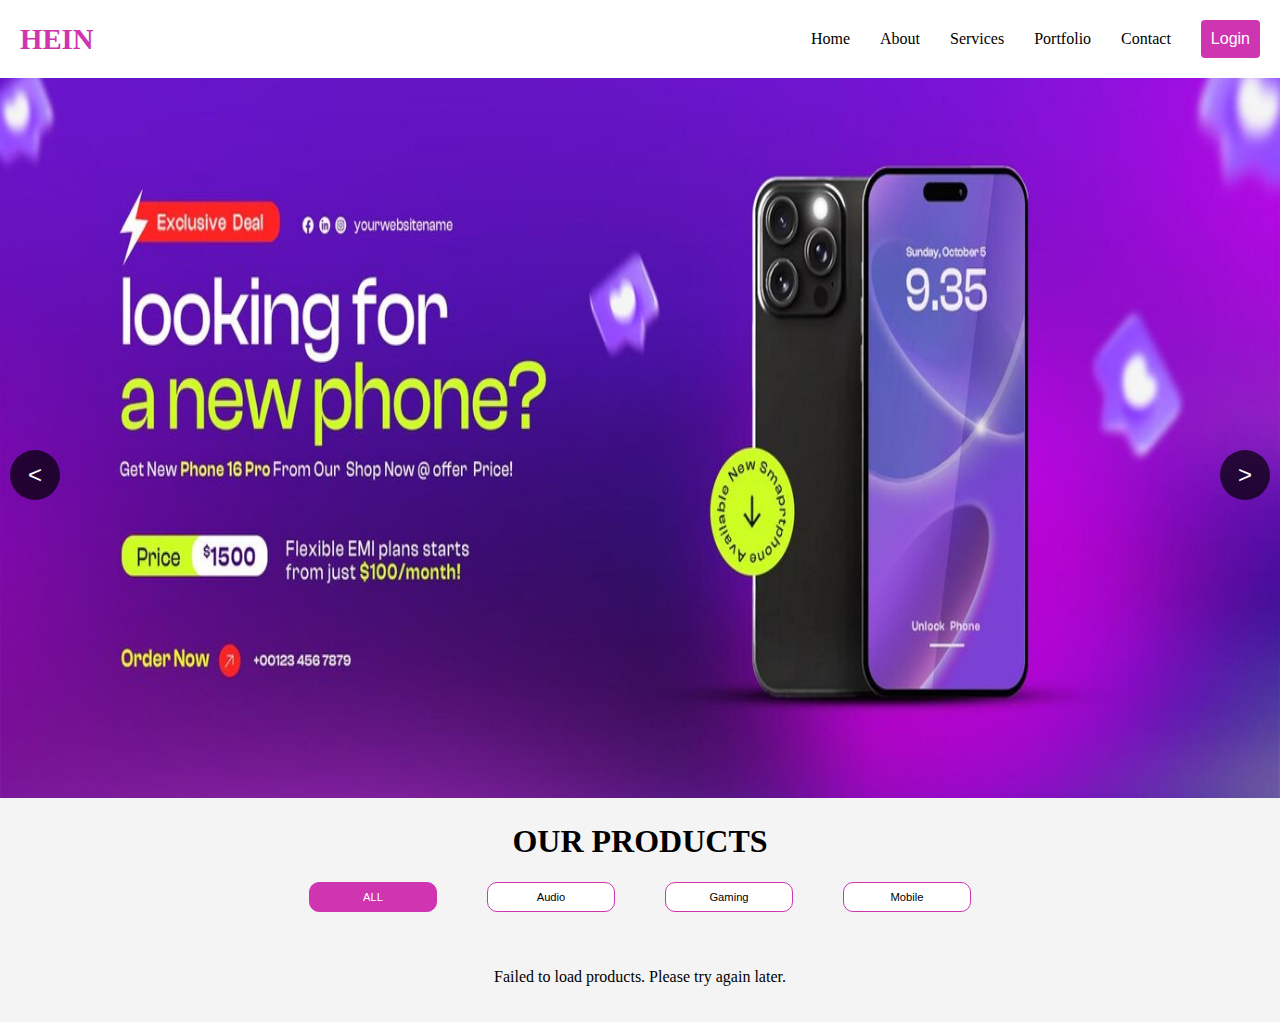
==== index.html @ cd0ab487 "get_ALL" ====
<!DOCTYPE html>
<html lang="en">
  <head>
    <meta charset="UTF-8" />
    <meta name="viewport" content="width=device-width, initial-scale=1.0" />
    <title>E-commerce</title>
    <link rel="stylesheet" href="style.css" />
    <link
      rel="stylesheet"
      href="https://cdnjs.cloudflare.com/ajax/libs/font-awesome/6.7.2/css/all.min.css"
    />
  </head>
  <body>
    <header>
      <a href="#" class="logo">HEIN</a>
      <button id="menuToggle" class="menuToggle">☰</button>
      <nav id="navMenu">
        <a href="#home">Home</a>
        <a href="#about">About</a>
        <a href="#services">Services</a>
        <a href="#portfolio">Portfolio</a>
        <a href="#contact">Contact</a>
        <i
          id="Icon"
          class="fa-solid fa-cart-shopping"
          style="font-size: 24px; color: #cf35b0; display: none"
        ></i>
        <section id="userSection">
          <button class="btn" id="loginButton" style="display: none">
            Login
          </button>
        </section>
        <button class="btn" id="logoutButton" style="display: none">
          logout
        </button>
      </nav>
    </header>

    <main>
      <section id="sliderSection">
        <img id="sliderImg" src="th.jpeg" alt="Slider Image" />
        <div class="sliderButtons">
          <button id="prev">&lt;</button>
          <button id="next">&gt;</button>
        </div>
      </section>
      <section
        style="display: flex; flex-direction: column; align-items: center"
      >
        <h1>OUR PRODUCTS</h1>

        <div class="buttons">
          <div class="buttons">
            <button class="filter act" onclick="filterProducts('all')">
              ALL
            </button>
            <button class="filter" onclick="filterProducts('audio')">
              Audio
            </button>
            <button class="filter" onclick="filterProducts('gaming')">
              Gaming
            </button>
            <button class="filter" onclick="filterProducts('mobile')">
              Mobile
            </button>
          </div>
        </div>
      </section>

      <section class="cardContainer"></section>
    </main>

    <script src="script.js"></script>
  </body>
</html>
---- style.css ----
:root {
  --main-color: #cf35b0;
  --padding: 20px 20px;
}
body,
html {
  margin: 0;
  padding: 0;
  overflow-x: hidden;
  background-color: #f4f4f4;
}
/*******************Login***********/
.login-container {
  background: #fff;
  padding: 20px;
  border-radius: 8px;
  box-shadow: 0 4px 8px rgba(0, 0, 0, 0.1);
  width: 300px;
  text-align: center;
}

h2 {
  margin-bottom: 20px;
}

.input-group {
  margin-bottom: 15px;
  text-align: left;
}

.input-group label {
  display: block;
  margin-bottom: 5px;
  font-size: 14px;
  color: #333;
}

.input-group input {
  width: 100%;
  padding: 10px;
  font-size: 14px;
  border: 1px solid #ddd;
  border-radius: 4px;
  box-sizing: border-box;
}

.input-group input:focus {
  border-color: var(--main-color);
  outline: none;
}

.btn {
  background-color: var(--main-color);
  color: white;
  border: none;
  padding: 10px;
  width: 100%;
  border-radius: 4px;
  cursor: pointer;
  font-size: 16px;
}

.btn:hover {
  background-color: #b300a4;
}

.footer {
  margin-top: 15px;
  font-size: 12px;
  color: #555;
}

/****************Home Page ************/
.container {
  max-width: 94vw;
  margin: 10px auto;
  padding: var(--padding);
  box-shadow: 0 4px 8px rgba(0, 0, 0, 0.1);
  border-radius: 10px;
  position: relative;
}
header {
  background-color: #ffffff;
  padding: var(--padding);
  display: flex;
  justify-content: space-between;
  align-items: center;
  box-shadow: 0 2px 4px rgba(0, 0, 0, 0.2);
}

header .logo {
  font-size: 1.8em;
  font-weight: bold;
  text-transform: uppercase;
  text-decoration: none;
  color: var(--main-color);
}

header nav {
  display: flex;
  gap: 30px;
  align-items: center;
}

header nav a {
  text-decoration: none;
  color: rgb(0, 0, 0);
  font-size: 1em;
  position: relative;
  transition: color 0.3s ease;
}

header nav a:hover {
  color: var(--main-color);
}

header nav a::after {
  content: "";
  position: absolute;
  left: 0;
  bottom: -5px;
  width: 0;
  height: 2px;
  background-color: var(--main-color);
  transition: width 0.3s ease;
}

header nav a:hover::after {
  width: 100%;
}

.menuToggle {
  display: none;
  background: none;
  border: none;
  font-size: 2em;
  cursor: pointer;
  color: var(--main-color);
}

/* Small screens: Show menuToggle and hide nav links by default */
@media (max-width: 768px) {
  .menuToggle {
    display: block;
  }

  nav {
    display: none;
    flex-direction: column;
    gap: 10px;
    background-color: #ffffff;
    position: fixed;
    top: 0;
    left: -100%;
    width: 250px;
    height: 100vh;
    padding: 10px;
    box-shadow: 4px 0 8px rgba(0, 0, 0, 0.1);
    transition: left 0.3s ease;
  }

  nav.active {
    left: 0;
    z-index: 1;
    gap: 50px;
    padding: 30px;
  }
}
.sliderButtons {
  display: flex;
  position: absolute;
  top: 50%;
  width: 100%;
  transform: translateY(-50%);
  justify-content: space-between;
  pointer-events: none;
}

.sliderButtons button {
  z-index: 0;
  pointer-events: auto;
  width: 50px;
  height: 50px;
  padding: 0;
  border: none;
  border-radius: 50%;
  background-color: rgba(0, 0, 0, 0.7);
  color: white;
  font-size: 1.5em;
  display: flex;
  justify-content: center;
  align-items: center;
  cursor: pointer;
  transition: background-color 0.3s, transform 0.2s;
}

.sliderButtons button:hover {
  background-color: var(--main-color);
  transform: scale(1.2);
}

.sliderButtons #prev {
  position: absolute;
  left: 10px;
}

.sliderButtons #next {
  position: absolute;
  right: 10px;
}
#sliderImg {
  width: 100%;
  height: 80vh;
}

.buttons {
  gap: 50px;
  display: flex;
}

.buttons .filter {
  font-size: 70%;
  width: 4rem;
  width: 10vw;
  height: 30px;
  background-color: #fff;
  border-radius: 10px;
  border: 1px solid var(--main-color);
}
.buttons .filter:hover {
  background-color: var(--main-color);
  color: #fff;
  cursor: pointer;
}
@media (max-width: 768px) {
  .buttons {
    gap: 15px;
  }
  .buttons .filter {
    width: 70%;
  }
}
.act {
  background-color: var(--main-color) !important;
  color: #fff;
}
.cardContainer {
  display: flex;
  flex-wrap: wrap;
  gap: 20px;
  justify-content: center;
  padding: 20px;
  margin-top: 20px;
}
.card {
  display: flex;
  flex-direction: column;
  justify-content: space-between;
  background-color: #fff;
  padding: 20px;
  border-radius: 12px;
  width: 280px;
  text-align: center;
  box-shadow: 0 15px 12px rgba(0, 0, 0, 0.1);
  cursor: pointer;
  transition: transform 0.3s ease, box-shadow 0.3s ease;
  overflow: hidden;
  position: relative;
}

.card:hover {
  transform: translateY(-10px);
  box-shadow: 0 8px 16px rgba(0, 0, 0, 0.2);
}

.card img {
  width: 100%;
  height: 250px;
  object-fit: cover;
  border-radius: 8px;
  margin-bottom: 15px;
}

.card h3 {
  font-size: 20px;
  margin-top: 15px;
  font-weight: bold;
  color: #333;
}

.card p {
  font-size: 14px;
  color: #777;
  margin: 10px 0;
  line-height: 1.5;
}
.card span {
  font-size: 20px;
  color: #000000;
  margin: 10px 0;
  line-height: 1.5;
  font-weight: 600;
}

.card button {
  background-color: var(--main-color);
  color: white;
  border: none;
  padding: 5px 10px;
  border-radius: 5px;
  cursor: pointer;
  transition: background-color 0.3s ease;
}

.card button:hover {
  background-color: #b300a4;
}

/********Error*********/
.not-found-container {
  text-align: center;
  margin-top: 10vh;
  font-family: "Helvetica Neue", Helvetica, Arial, sans-serif;
  color: #2c3e50;
}

.not-found-title {
  font-size: 144px;
  font-weight: bold;
  color: var(--main-color);
  animation: fadeIn 1.5s ease-out;
}

.not-found-text {
  font-size: 22px;
  margin: 20px 0 10px;
}

.not-found-subtext {
  font-size: 18px;
  margin-bottom: 20px;
}

.back-btn {
  padding: 10px 30px;
  font-size: 16px;
  background-color: var(--main-color);
  color: white;
  border: none;
  border-radius: 6px;
  cursor: pointer;
  transition: all 0.3s ease;
  box-shadow: 0 4px 6px rgba(50, 50, 93, 0.11), 0 1px 3px rgba(0, 0, 0, 0.08);
}

.back-btn:hover {
  background-color: var(--main-color);
  transform: translateY(-3px);
  box-shadow: 0 7px 14px rgba(50, 50, 93, 0.1), 0 3px 6px rgba(0, 0, 0, 0.08);
}

@keyframes fadeIn {
  from {
    opacity: 0;
    transform: translateY(-20px);
  }
  to {
    opacity: 1;
    transform: translateY(0);
  }
}
/*******/
h1 {
  font-size: xx-large;
}
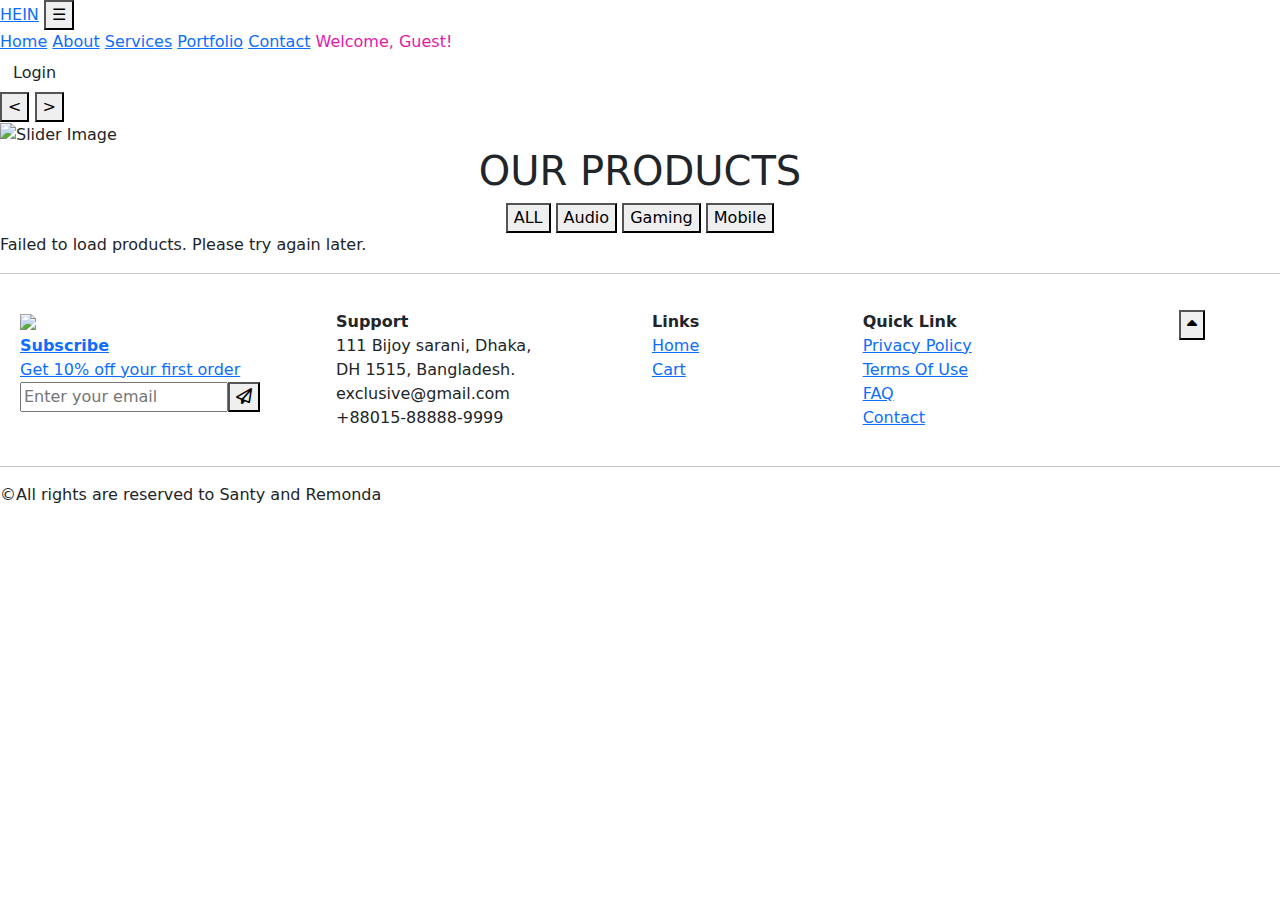
==== commit b331f151: "style" ====
--- a/index.html
+++ b/index.html
@@ -4,46 +4,63 @@
     <meta charset="UTF-8" />
     <meta name="viewport" content="width=device-width, initial-scale=1.0" />
     <title>E-commerce</title>
-    <link rel="stylesheet" href="style.css" />
+    <link rel="stylesheet" href="./style/style.css" />
+    <link rel="stylesheet" href="./style/footer.css" />
     <link
       rel="stylesheet"
       href="https://cdnjs.cloudflare.com/ajax/libs/font-awesome/6.7.2/css/all.min.css"
     />
+    <link
+      href="https://fonts.googleapis.com/css2?family=Poppins:ital,wght@0,100;0,200;0,300;0,400;0,500;0,600;0,700;0,800;0,900;1,100;1,200;1,300;1,400;1,500;1,600;1,700;1,800;1,900&display=swap"
+      rel="stylesheet"
+    />
+    <link
+      rel="stylesheet"
+      href="https://cdnjs.cloudflare.com/ajax/libs/font-awesome/6.7.1/css/all.min.css"
+      integrity="sha512-5Hs3dF2AEPkpNAR7UiOHba+lRSJNeM2ECkwxUIxC1Q/FLycGTbNapWXB4tP889k5T5Ju8fs4b1P5z/iB4nMfSQ=="
+      crossorigin="anonymous"
+      referrerpolicy="no-referrer"
+    />
+    <!-- bootstrap -->
+    <link
+      rel="stylesheet"
+      href="bootstrap-5.3.3-dist/bootstrap-5.3.3-dist/css/bootstrap.css"
+    />
+    <link rel="import" href="footer.html" />
+    <link rel="import" href="header.html" />
   </head>
   <body>
     <header>
-      <a href="#" class="logo">HEIN</a>
+      <a href="index.html" class="logo">HEIN</a>
       <button id="menuToggle" class="menuToggle">☰</button>
       <nav id="navMenu">
-        <a href="#home">Home</a>
+        <a href="index.html">Home</a>
         <a href="#about">About</a>
         <a href="#services">Services</a>
         <a href="#portfolio">Portfolio</a>
         <a href="#contact">Contact</a>
-        <i
-          id="Icon"
-          class="fa-solid fa-cart-shopping"
-          style="font-size: 24px; color: #cf35b0; display: none"
-        ></i>
+        <span id="nameofuser" style="display: none; color: #e419a6"></span>
+        <i id="Icon" class="fa-solid fa-cart-shopping" onclick="goToCart()"></i>
         <section id="userSection">
           <button class="btn" id="loginButton" style="display: none">
             Login
           </button>
+          <button class="btn" id="logoutButton" style="display: none">
+            logout
+          </button>
         </section>
-        <button class="btn" id="logoutButton" style="display: none">
-          logout
-        </button>
       </nav>
     </header>
 
     <main>
       <section id="sliderSection">
-        <img id="sliderImg" src="th.jpeg" alt="Slider Image" />
         <div class="sliderButtons">
           <button id="prev">&lt;</button>
           <button id="next">&gt;</button>
         </div>
+        <img id="sliderImg" src="" alt="Slider Image" />
       </section>
+
       <section
         style="display: flex; flex-direction: column; align-items: center"
       >
@@ -68,8 +85,10 @@
       </section>
 
       <section class="cardContainer"></section>
+      <div id="footer-placeholder"></div>
     </main>
-
-    <script src="script.js"></script>
+    <!-- test -->
+    <script src="./Script/header-footer.js"></script>
+    <script src="./Script/script.js" defer></script>
   </body>
 </html>
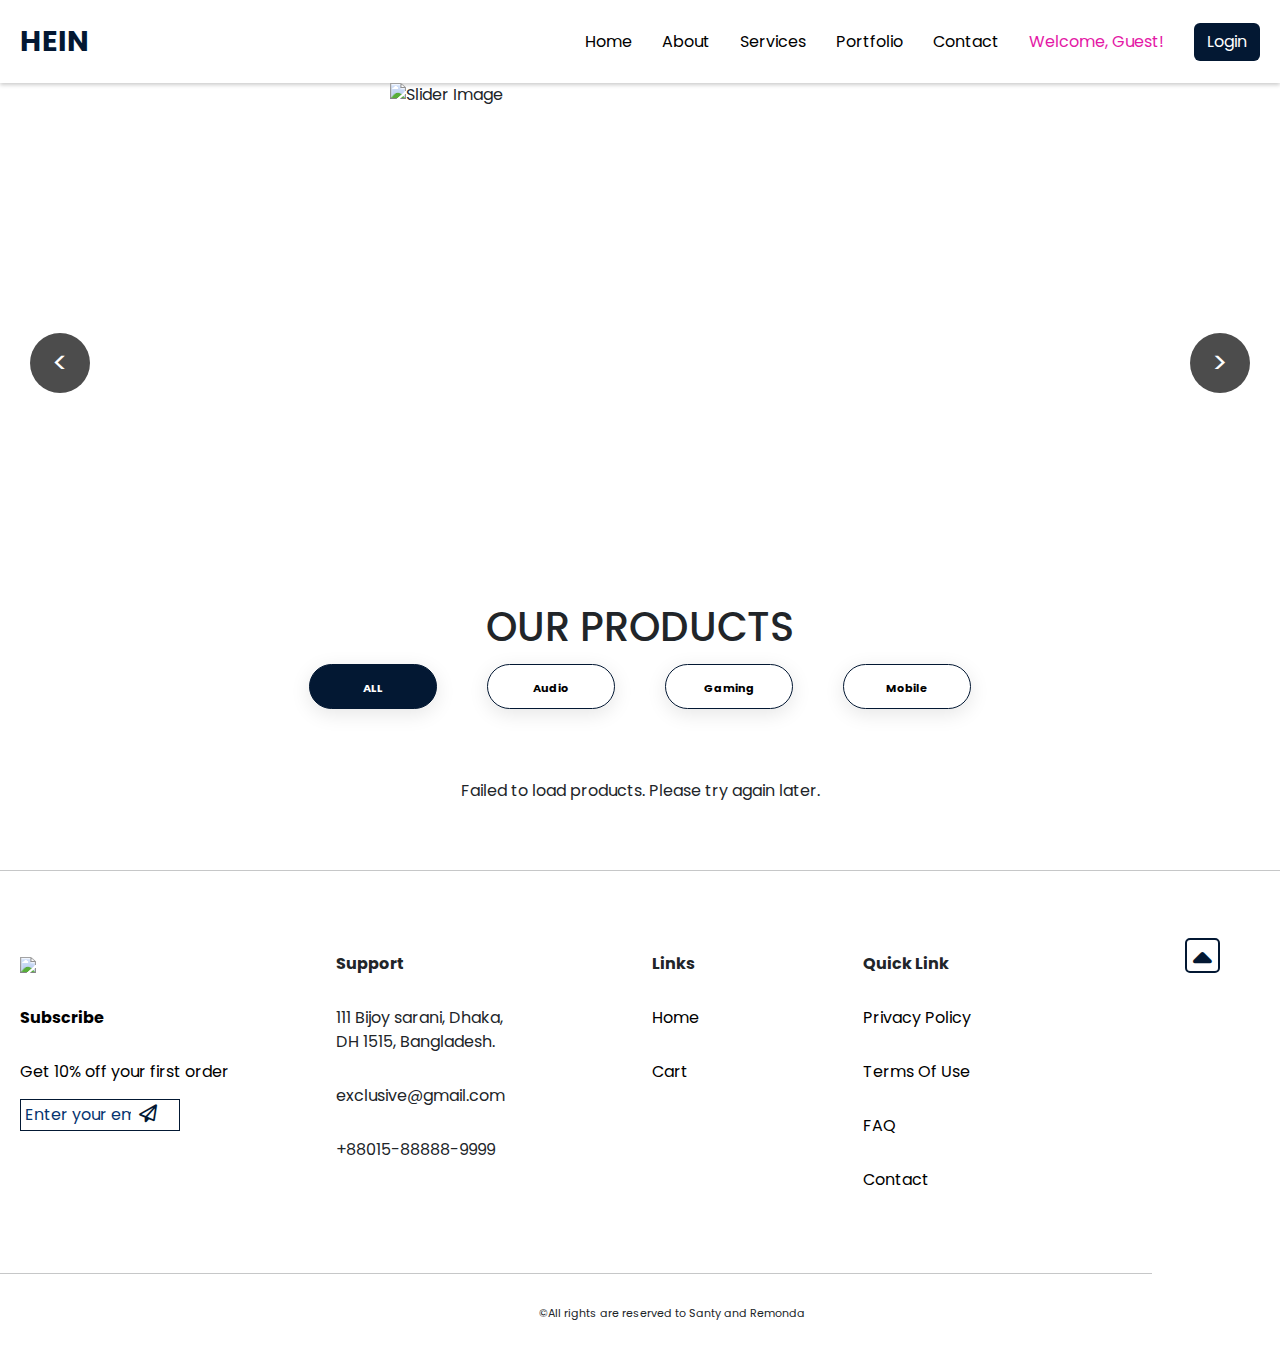
==== commit 2178ff33: "discover problem in style and solve" ====
--- a/index.html
+++ b/index.html
@@ -4,8 +4,8 @@
     <meta charset="UTF-8" />
     <meta name="viewport" content="width=device-width, initial-scale=1.0" />
     <title>E-commerce</title>
-    <link rel="stylesheet" href="./style/style.css" />
-    <link rel="stylesheet" href="./style/footer.css" />
+    <link rel="stylesheet" href="./Style/style.css" />
+    <link rel="stylesheet" href="./Style/footer.css" />
     <link
       rel="stylesheet"
       href="https://cdnjs.cloudflare.com/ajax/libs/font-awesome/6.7.2/css/all.min.css"
--- a/Style/style.css
+++ b/Style/style.css
@@ -0,0 +1,436 @@
+:root {
+  --main-color: #031833;
+  --secondary-color: #063470;
+  --padding: 20px 30px;
+}
+body,
+html {
+  margin: 0;
+  padding: 0;
+  overflow-x: hidden;
+  background-color: #f4f4f4;
+}
+/*******************Login***********/
+.login-container {
+  background: #fff;
+  padding: 20px;
+  border-radius: 8px;
+  box-shadow: 0 4px 8px rgba(0, 0, 0, 0.1);
+  width: 300px;
+  text-align: center;
+}
+
+h2 {
+  margin-bottom: 20px;
+}
+
+.input-group {
+  margin-bottom: 15px;
+  text-align: left;
+}
+
+.input-group label {
+  display: block;
+  margin-bottom: 5px;
+  font-size: 14px;
+  color: #333;
+}
+
+.input-group input {
+  width: 100%;
+  padding: 10px;
+  font-size: 14px;
+  border: 1px solid #ddd;
+  border-radius: 4px;
+  box-sizing: border-box;
+}
+
+.input-group input:focus {
+  border-color: var(--main-color);
+  outline: none;
+}
+
+.btn {
+  background-color: var(--main-color) !important;
+  color: white !important;
+  border: none;
+  padding: 10px;
+  width: 100%;
+  border-radius: 4px;
+  cursor: pointer;
+  font-size: 16px;
+}
+
+.btn:hover {
+  background-color: var(--secondary-color);
+}
+
+.footer {
+  margin-top: 15px;
+  font-size: 12px;
+  color: #555;
+}
+
+/****************Home Page ************/
+.container {
+  max-width: 94vw;
+  margin: 10px auto;
+  padding: var(--padding);
+  box-shadow: 0 4px 8px rgba(0, 0, 0, 0.1);
+  border-radius: 10px;
+  position: relative;
+}
+header {
+  background-color: #ffffff;
+  padding: var(--padding);
+  display: flex;
+  justify-content: space-between;
+  align-items: center;
+  box-shadow: 0 2px 4px rgba(0, 0, 0, 0.2);
+}
+
+header .logo {
+  font-size: 1.8em;
+  font-weight: bold;
+  text-transform: uppercase;
+  text-decoration: none;
+  color: var(--main-color);
+}
+
+header nav {
+  display: flex;
+  gap: 30px;
+  align-items: center;
+}
+
+header nav a {
+  text-decoration: none;
+  color: rgb(0, 0, 0);
+  font-size: 1em;
+  position: relative;
+  transition: color 0.3s ease;
+}
+
+header nav a:hover {
+  color: var(--main-color);
+}
+
+header nav a::after {
+  content: "";
+  position: absolute;
+  left: 0;
+  bottom: -5px;
+  width: 0;
+  height: 2px;
+  background-color: var(--main-color);
+  transition: width 0.3s ease;
+}
+
+header nav a:hover::after {
+  width: 100%;
+}
+i {
+  font-size: 24px;
+  color: var(--main-color);
+  display: none;
+}
+i:hover {
+  cursor: pointer;
+  color: var(--secondary-color);
+}
+.menuToggle {
+  display: none;
+  background: none;
+  border: none;
+  font-size: 2em;
+  cursor: pointer;
+  color: var(--main-color);
+}
+
+/* Small screens: Show menuToggle and hide nav links by default */
+@media (max-width: 768px) {
+  .menuToggle {
+    display: block;
+  }
+
+  nav {
+    display: none;
+    flex-direction: column;
+    gap: 10px;
+    background-color: #ffffff;
+    position: fixed;
+    top: 0;
+    left: -100%;
+    width: 250px;
+    height: 100vh;
+    padding: 10px;
+    box-shadow: 4px 0 8px rgba(0, 0, 0, 0.1);
+    transition: left 0.3s ease;
+  }
+
+  nav.active {
+    left: 0;
+    z-index: 1;
+    gap: 50px;
+    padding: 30px;
+  }
+}
+#sliderSection {
+  background-image: url("../images/bg-1.jpg");
+}
+#sliderSection {
+  margin-bottom: 20px;
+  position: relative;
+  width: 100%;
+  height: auto;
+  display: flex;
+  justify-content: center;
+}
+
+.sliderButtons {
+  display: flex;
+  position: absolute;
+  top: 50%;
+  transform: translateY(-50%);
+  width: 100%;
+  justify-content: space-between;
+  pointer-events: none;
+}
+
+.sliderButtons button {
+  z-index: 10;
+  pointer-events: auto;
+  width: 40px;
+  height: 40px;
+  padding: 0;
+  border: none;
+  border-radius: 50%;
+  background-color: rgba(0, 0, 0, 0.7);
+  color: white;
+  font-size: 1.2em;
+  display: flex;
+  justify-content: center;
+  align-items: center;
+  cursor: pointer;
+  transition: background-color 0.3s, transform 0.2s;
+}
+
+.sliderButtons button:hover {
+  background-color: var(--main-color);
+  transform: scale(1.2);
+}
+
+.sliderButtons #prev {
+  position: absolute;
+  left: 10px;
+}
+
+.sliderButtons #next {
+  position: absolute;
+  right: 10px;
+}
+
+@media screen and (min-width: 768px) {
+  .sliderButtons button {
+    width: 50px;
+    height: 50px;
+    font-size: 1.5em;
+  }
+
+  .sliderButtons #prev {
+    left: 20px;
+  }
+
+  .sliderButtons #next {
+    right: 20px;
+  }
+}
+
+@media screen and (min-width: 1024px) {
+  .sliderButtons button {
+    width: 60px;
+    height: 60px;
+    font-size: 1.8em;
+  }
+
+  .sliderButtons #prev {
+    left: 30px;
+  }
+
+  .sliderButtons #next {
+    right: 30px;
+  }
+}
+#sliderImg {
+  width: 500px;
+  height: 500px;
+  margin-right: auto;
+  margin-left: auto;
+}
+
+.buttons {
+  gap: 50px;
+  display: flex;
+}
+
+.buttons .filter {
+  font-weight: 700;
+  background-color: #fff;
+  padding-top: 15px;
+  padding-bottom: 15px;
+  margin-top: -25px;
+  margin-right: auto;
+  margin-left: auto;
+  border-radius: 100px;
+  box-shadow: 0px 5px 20px 0px rgba(0, 0, 0, 0.1);
+  font-size: 70%;
+  width: 10vw !important;
+  height: 45px;
+  border: 1px solid var(--main-color);
+}
+.buttons .filter:hover {
+  background-color: var(--main-color);
+  color: #fff;
+  cursor: pointer;
+}
+@media (max-width: 768px) {
+  .buttons {
+    gap: 15px;
+  }
+  .buttons .filter {
+    width: 70% !important;
+  }
+}
+.act {
+  background-color: var(--main-color) !important;
+  color: #fff;
+}
+.cardContainer {
+  display: flex;
+  flex-wrap: wrap;
+  gap: 20px;
+  justify-content: center;
+  padding: 20px;
+  margin-top: 20px;
+}
+.card {
+  display: flex;
+  flex-direction: column;
+  justify-content: space-between;
+  background-color: #fff;
+  padding: 15px;
+  border-radius: 12px;
+  width: 250px;
+  text-align: center;
+  box-shadow: 0 15px 12px rgba(0, 0, 0, 0.1);
+  cursor: pointer;
+  transition: transform 0.3s ease, box-shadow 0.3s ease;
+  overflow: hidden;
+  position: relative;
+}
+
+.card img {
+  width: 100%;
+  height: 150px;
+  object-fit: cover;
+  border-radius: 8px;
+  margin-bottom: 10px;
+}
+
+.card h3 {
+  font-size: 18px;
+  margin: 0px;
+  font-weight: bold;
+  color: #333;
+}
+
+.card p {
+  font-size: 12px;
+  color: #777;
+  margin: 8px 0;
+  line-height: 1.4;
+}
+.card span {
+  font-size: 20px;
+  color: #000000;
+  margin: 10px 0;
+  line-height: 1.5;
+  font-weight: 600;
+}
+
+.card:hover {
+  cursor: pointer;
+  transform: translateY(-10px);
+  box-shadow: 0 8px 16px rgba(0, 0, 0, 0.2);
+}
+.card button {
+  background-color: var(--main-color);
+  color: white;
+  border: none;
+  padding: 5px 10px;
+  border-radius: 5px;
+  cursor: pointer;
+  transition: background-color 0.3s ease;
+}
+
+.card button:hover {
+  background-color: var(--secondary-color);
+}
+
+/********Error*********/
+.not-found-container {
+  text-align: center;
+  margin-top: 10vh;
+  font-family: "Helvetica Neue", Helvetica, Arial, sans-serif;
+  color: #2c3e50;
+}
+
+.not-found-title {
+  font-size: 144px;
+  font-weight: bold;
+  color: var(--main-color);
+  animation: fadeIn 1.5s ease-out;
+}
+
+.not-found-text {
+  font-size: 22px;
+  margin: 20px 0 10px;
+}
+
+.not-found-subtext {
+  font-size: 18px;
+  margin-bottom: 20px;
+}
+
+.back-btn {
+  padding: 10px 30px;
+  font-size: 16px;
+  background-color: var(--main-color);
+  color: white;
+  border: none;
+  border-radius: 6px;
+  cursor: pointer;
+  transition: all 0.3s ease;
+  box-shadow: 0 4px 6px rgba(50, 50, 93, 0.11), 0 1px 3px rgba(0, 0, 0, 0.08);
+}
+
+.back-btn:hover {
+  background-color: var(--main-color);
+  transform: translateY(-3px);
+  box-shadow: 0 7px 14px rgba(50, 50, 93, 0.1), 0 3px 6px rgba(0, 0, 0, 0.08);
+}
+
+@keyframes fadeIn {
+  from {
+    opacity: 0;
+    transform: translateY(-20px);
+  }
+  to {
+    opacity: 1;
+    transform: translateY(0);
+  }
+}
+/*******/
+h1 {
+  font-size: xx-large;
+}
--- a/Style/footer.css
+++ b/Style/footer.css
@@ -0,0 +1,92 @@
+/*==================================================
+************************footer***********************
+====================================================*/
+* {
+  font-family: "Poppins", sans-serif;
+}
+:root {
+  --main-color: #031833;
+  --secondary-color: #063470;
+  --light-color: #748ba9;
+  --padding: 20px 20px;
+}
+hr {
+  border: none;
+  height: 1px;
+  background-color: var(--light-color);
+  font-size: 80px;
+}
+#footer-container {
+  display: flex;
+  gap: 150px;
+  flex-direction: row;
+  justify-content: center; /* Optional: Centers footer content */
+  align-items: flex-start; /* Ensures items align to the top */
+}
+.footer-link {
+  color: #000;
+  text-decoration: none;
+}
+.footer-link:hover {
+  color: var(--main-color);
+}
+button {
+  background-color: white;
+  border: none;
+}
+input {
+  width: 110px;
+  border: none;
+  margin-left: 10px;
+}
+input:focus {
+  border: none;
+  outline: none;
+  box-shadow: none;
+  background: transparent;
+}
+input::placeholder {
+  color: var(--secondary-color);
+}
+#input-container {
+  padding: 2px;
+  width: 160px;
+  border: var(--main-color) 1px solid;
+}
+i {
+  font-size: 18px;
+  color: var(--main-color);
+}
+#up {
+  height: 25px;
+  width: 25px;
+  border-radius: 5px;
+  justify-content: center;
+  align-content: center;
+  cursor: pointer;
+}
+#icon {
+  height: 35px;
+  width: 35px;
+  border-radius: 5px;
+  border: var(--main-color) solid 2px;
+  padding: 5px;
+  padding-bottom: 12px;
+  font-size: 30px;
+}
+#icon:hover {
+  color: white;
+  background-color: var(--main-color);
+}
+#copy-right {
+  display: flex;
+  justify-content: center;
+  font-size: 11px;
+  padding-left: 5%;
+}
+.second-hr {
+  width: 90%;
+}
+div {
+  padding: 15px 0px;
+}
